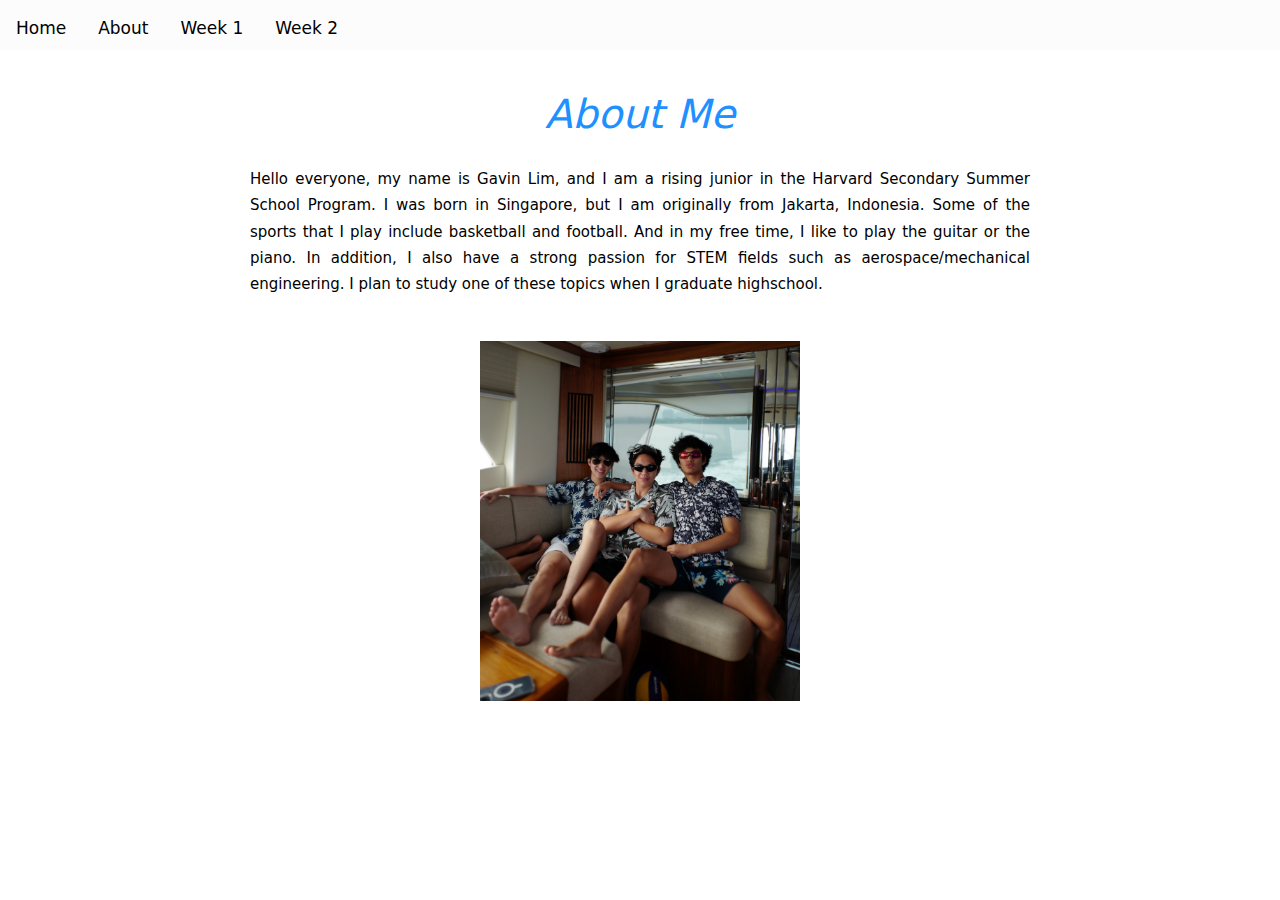
==== 01_intro/about.html @ 31faf346 "3rd commit" ====
<!DOCTYPE html>
<html lang="en">

<head>
    <title>PHYS-S12: Intro to Digital Fabrication - About Me</title>
    <link href="https://cdn.jsdelivr.net/npm/bootstrap@5.1.1/dist/css/bootstrap.min.css" rel="stylesheet">
    <link rel="stylesheet" type="text/css" href="styles.css">
    <script src="https://cdn.jsdelivr.net/npm/bootstrap@5.0.2/dist/js/bootstrap.bundle.min.js"></script>
</head>

<body>
    <div class="topnav">
        <a href="index.html">Home</a>
        <a class="active" href="about.html">About</a>
        <a href="weekone.html">Week 1</a>
        <a href="weektwo.html">Week 2</a>
    </div>

    <div class="header" id="aboutPage">
        <h1> <em>About Me</em> </h1>
    </div>

    <div class="description">
        <p>
            Hello everyone, my name is Gavin Lim, and I am a rising junior in the Harvard Secondary Summer School
            Program. I was born in Singapore, but I am originally from Jakarta, Indonesia. Some of the sports that I
            play include basketball and football. And in my free time, I like to play the guitar or the piano. In
            addition, I also have a strong passion for STEM fields such as aerospace/mechanical engineering. I plan to study one
            of these topics when I graduate highschool.
        </p>
    </div>

    <br>

    <img class="image" src="pic3.jpeg" width="400px">

</body>

</html>
---- 01_intro/styles.css ----
body {
    line-height: 1.75;
    color: black;
    padding-top: 70px;
}

/* Styling for Navigation Bar on Top-Screen */
.topnav {
    background-color: #fcfcfc;
    overflow: hidden;
    position: fixed;
    top: 0;
    width: 100%;
    height: 50px;
    z-index: 10;
}

/* Links inside the navbar */
.topnav a {
    float: left;
    color: #000000;
    text-align: center;
    padding: 14px 16px;
    text-decoration: none;
    font-size: 17px;
}

.header {
    text-align: center;
    color: dodgerblue;
}

#homePage {
    padding: 210px 0;
}

#aboutPage {
    text-align: center;
    padding: 20px 0;
}

#center {
    text-align: center;
}

.image {
    display: block;
    margin-left: auto;
    margin-right: auto;
    width: 25%;

}

.description {
    padding-left: 250px;
    padding-right: 250px;
    font-size: 15px;
    text-align: justify;
}

.image-container {
    text-align: center;
}

.image-container img {
    display: inline-block;
    max-width: 30%;
    height: auto;
}

.subheading {
    font-size: large;
    color: tomato
}
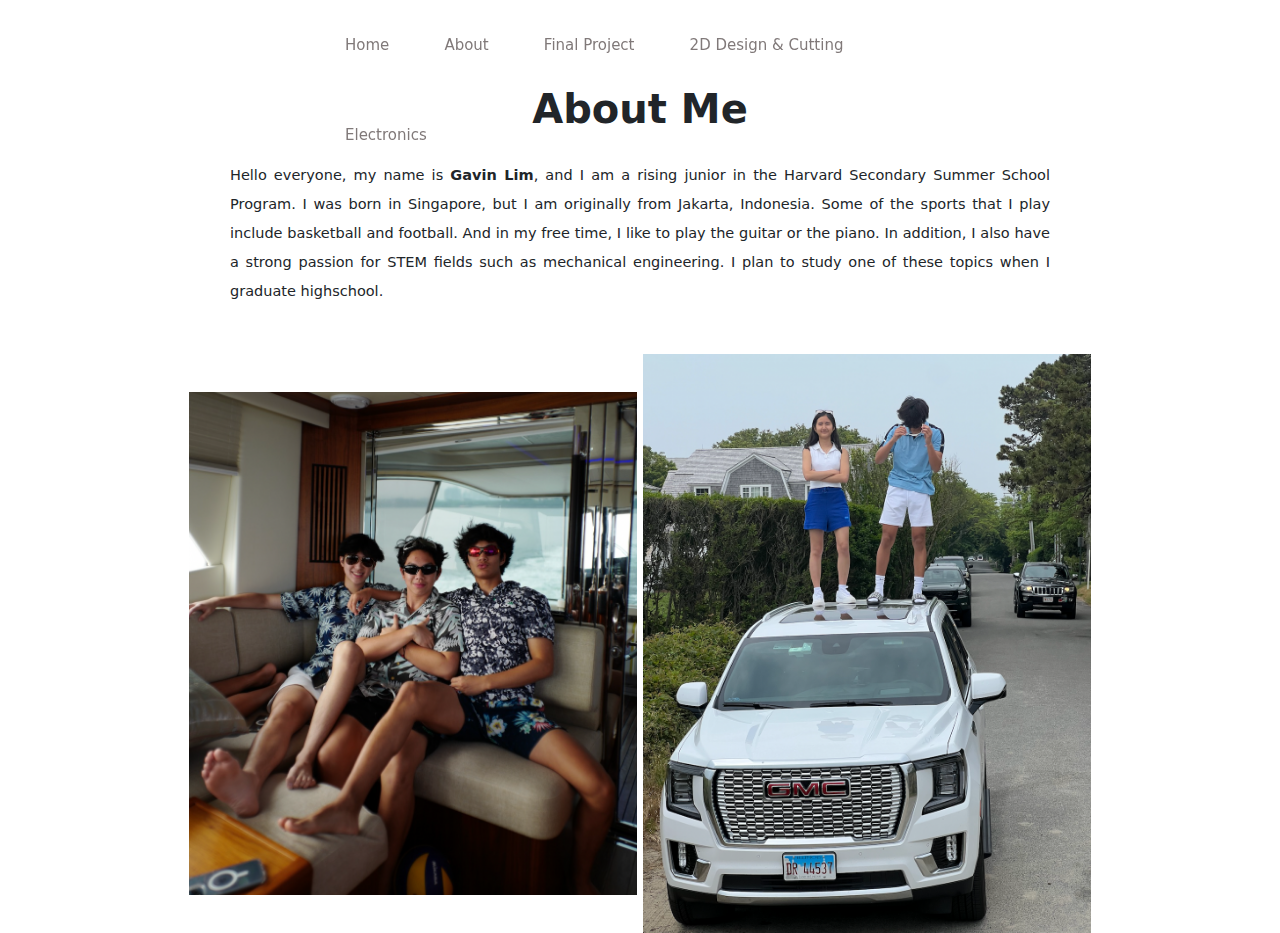
==== commit b3862b67: "4th commit" ====
--- a/01_intro/about.html
+++ b/01_intro/about.html
@@ -2,7 +2,7 @@
 <html lang="en">
 
 <head>
-    <title>PHYS-S12: Intro to Digital Fabrication - About Me</title>
+    <title>Gavin Lim's Portfolio - PHYS-S12 Intro to Digital Fabrication</title>
     <link href="https://cdn.jsdelivr.net/npm/bootstrap@5.1.1/dist/css/bootstrap.min.css" rel="stylesheet">
     <link rel="stylesheet" type="text/css" href="styles.css">
     <script src="https://cdn.jsdelivr.net/npm/bootstrap@5.0.2/dist/js/bootstrap.bundle.min.js"></script>
@@ -11,28 +11,32 @@
 <body>
     <div class="topnav">
         <a href="index.html">Home</a>
-        <a class="active" href="about.html">About</a>
-        <a href="weekone.html">Week 1</a>
-        <a href="weektwo.html">Week 2</a>
+        <a href="about.html">About</a>
+        <a href="weekone.html">Final Project</a>
+        <a href="weektwo.html">2D Design & Cutting</a>
+        <a href="weekthree.html">Electronics</a>
     </div>
 
     <div class="header" id="aboutPage">
-        <h1> <em>About Me</em> </h1>
+        <h1> <b>About Me</b> </h1>
     </div>
 
     <div class="description">
         <p>
-            Hello everyone, my name is Gavin Lim, and I am a rising junior in the Harvard Secondary Summer School
+            Hello everyone, my name is <b>Gavin Lim</b>, and I am a rising junior in the Harvard Secondary Summer School
             Program. I was born in Singapore, but I am originally from Jakarta, Indonesia. Some of the sports that I
             play include basketball and football. And in my free time, I like to play the guitar or the piano. In
-            addition, I also have a strong passion for STEM fields such as aerospace/mechanical engineering. I plan to study one
-            of these topics when I graduate highschool.
+            addition, I also have a strong passion for STEM fields such as mechanical engineering. I plan to
+            study one of these topics when I graduate highschool.
         </p>
     </div>
 
     <br>
 
-    <img class="image" src="pic3.jpeg" width="400px">
+    <div class="image-container">
+        <img src="pic3.jpeg" alt="Image 1">
+        <img src="pic4.jpeg" alt="Image 2">
+    </div>
 
 </body>
 
--- a/01_intro/styles.css
+++ b/01_intro/styles.css
@@ -1,41 +1,40 @@
 body {
-    line-height: 1.75;
-    color: black;
-    padding-top: 70px;
+    line-height: 2;
+    padding-top: 65px;
 }
 
-/* Styling for Navigation Bar on Top-Screen */
 .topnav {
-    background-color: #fcfcfc;
-    overflow: hidden;
     position: fixed;
     top: 0;
-    width: 100%;
-    height: 50px;
+    left: 50%;
+    /* Set the horizontal position to the middle of the screen */
+    transform: translateX(-50%);
+    /* Move the navbar back by half of its width */
+    width: auto;
+    /* Remove the fixed width */
+    height: 55px;
     z-index: 10;
 }
 
-/* Links inside the navbar */
 .topnav a {
-    float: left;
-    color: #000000;
+    display: inline-block;
+    /* Display the links in a row */
+    color: #807979;
     text-align: center;
-    padding: 14px 16px;
+    padding: 30px 25px;
     text-decoration: none;
-    font-size: 17px;
+    font-size: 15px;
 }
 
 .header {
     text-align: center;
-    color: dodgerblue;
 }
 
 #homePage {
-    padding: 210px 0;
+    padding: 250px 0;
 }
 
 #aboutPage {
-    text-align: center;
     padding: 20px 0;
 }
 
@@ -48,13 +47,12 @@
     margin-left: auto;
     margin-right: auto;
     width: 25%;
-
 }
 
 .description {
-    padding-left: 250px;
-    padding-right: 250px;
-    font-size: 15px;
+    padding-left: 230px;
+    padding-right: 230px;
+    font-size: 14.5px;
     text-align: justify;
 }
 
@@ -64,11 +62,16 @@
 
 .image-container img {
     display: inline-block;
-    max-width: 30%;
+    max-width: 35%;
     height: auto;
 }
 
 .subheading {
-    font-size: large;
-    color: tomato
+    font-size: 17px;
+    font-style: italic;
+    color: rgb(240, 50, 50)
+}
+
+#darker {
+    color: #777070;
 }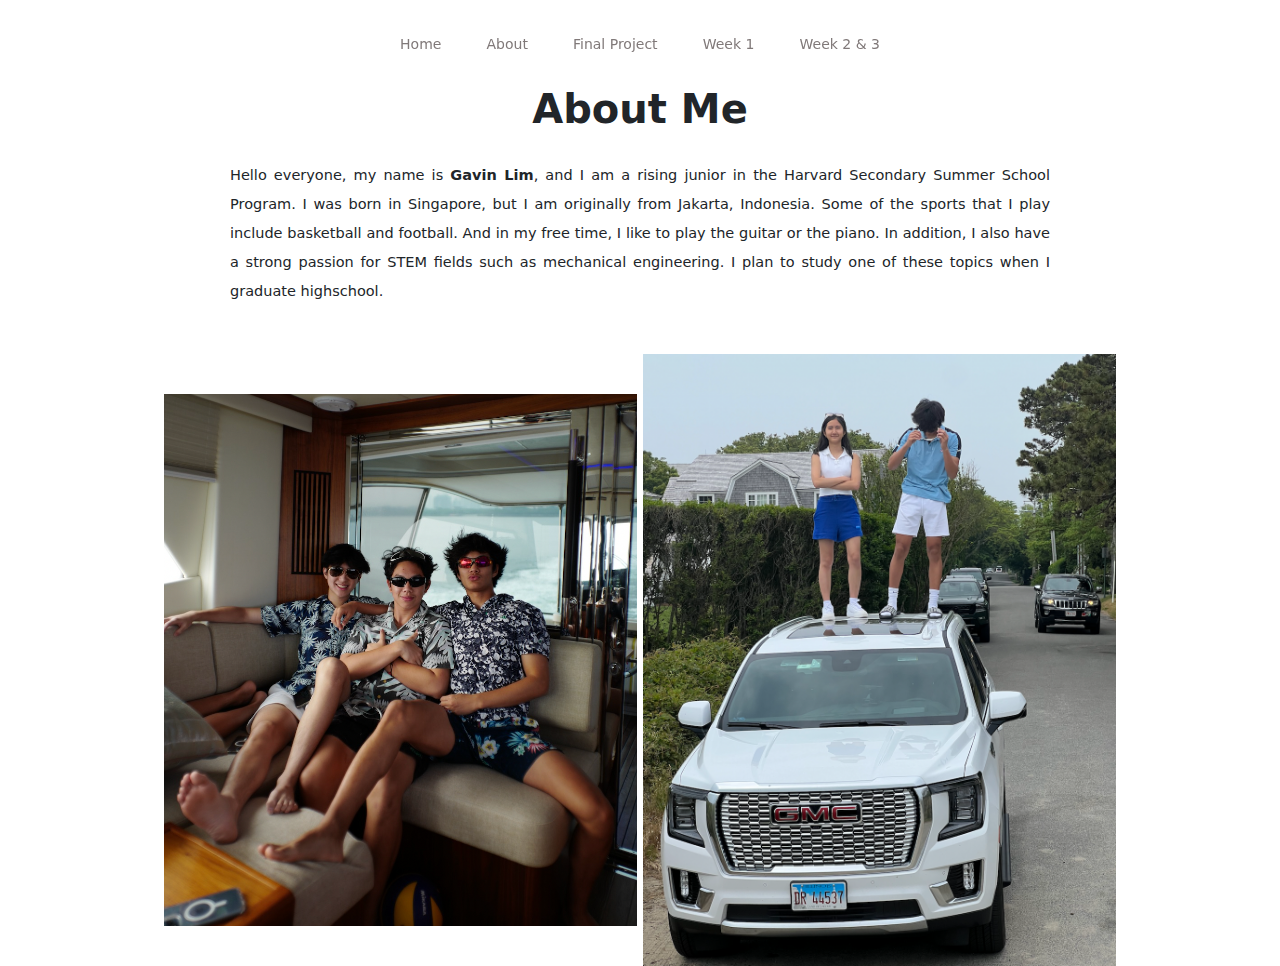
==== commit 8b1a99d2: "5th commit" ====
--- a/01_intro/about.html
+++ b/01_intro/about.html
@@ -13,8 +13,8 @@
         <a href="index.html">Home</a>
         <a href="about.html">About</a>
         <a href="weekone.html">Final Project</a>
-        <a href="weektwo.html">2D Design & Cutting</a>
-        <a href="weekthree.html">Electronics</a>
+        <a href="weektwo.html">Week 1</a>
+        <a href="weekthree.html">Week 2 & 3</a>
     </div>
 
     <div class="header" id="aboutPage">
--- a/01_intro/styles.css
+++ b/01_intro/styles.css
@@ -21,9 +21,9 @@
     /* Display the links in a row */
     color: #807979;
     text-align: center;
-    padding: 30px 25px;
+    padding: 30px 20px;
     text-decoration: none;
-    font-size: 15px;
+    font-size: 14px;
 }
 
 .header {
@@ -62,7 +62,7 @@
 
 .image-container img {
     display: inline-block;
-    max-width: 35%;
+    max-width: 37%;
     height: auto;
 }
 
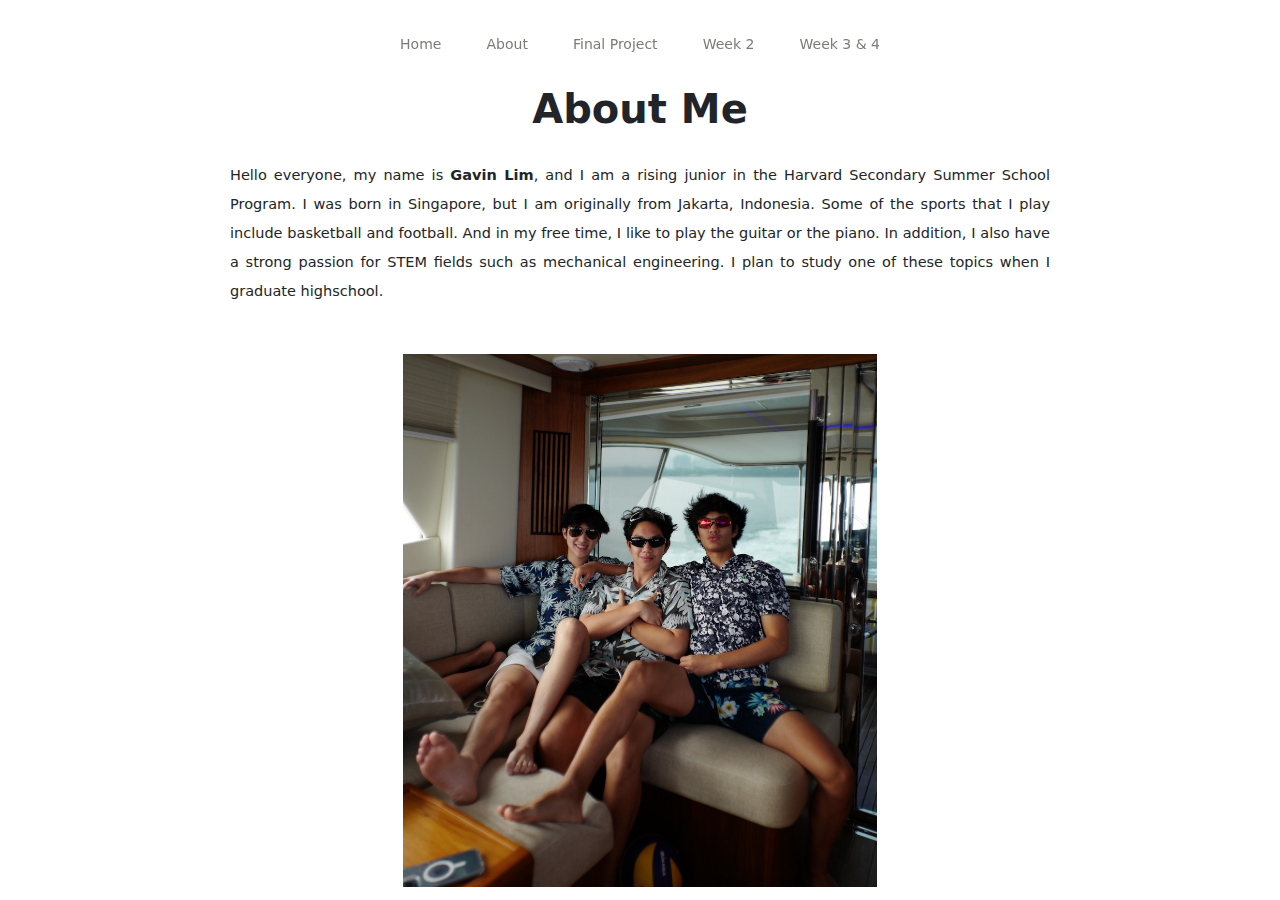
==== commit 6e26d6e5: "6th commit" ====
--- a/01_intro/about.html
+++ b/01_intro/about.html
@@ -13,8 +13,8 @@
         <a href="index.html">Home</a>
         <a href="about.html">About</a>
         <a href="weekone.html">Final Project</a>
-        <a href="weektwo.html">Week 1</a>
-        <a href="weekthree.html">Week 2 & 3</a>
+        <a href="weektwo.html">Week 2</a>
+        <a href="weekthree.html">Week 3 & 4</a>
     </div>
 
     <div class="header" id="aboutPage">
@@ -34,8 +34,7 @@
     <br>
 
     <div class="image-container">
-        <img src="pic3.jpeg" alt="Image 1">
-        <img src="pic4.jpeg" alt="Image 2">
+        <img src="pic3.jpeg">
     </div>
 
 </body>
--- a/01_intro/styles.css
+++ b/01_intro/styles.css
@@ -74,4 +74,16 @@
 
 #darker {
     color: #777070;
-}+}
+
+.code-section {
+    background-color: #f5f5f5;
+    padding: 20px;
+    border-radius: 100px;
+    font-family: Consolas, monospace;
+    line-height: 1.5;
+    margin: 0 auto;
+    max-width: 800px;
+  }
+  
+  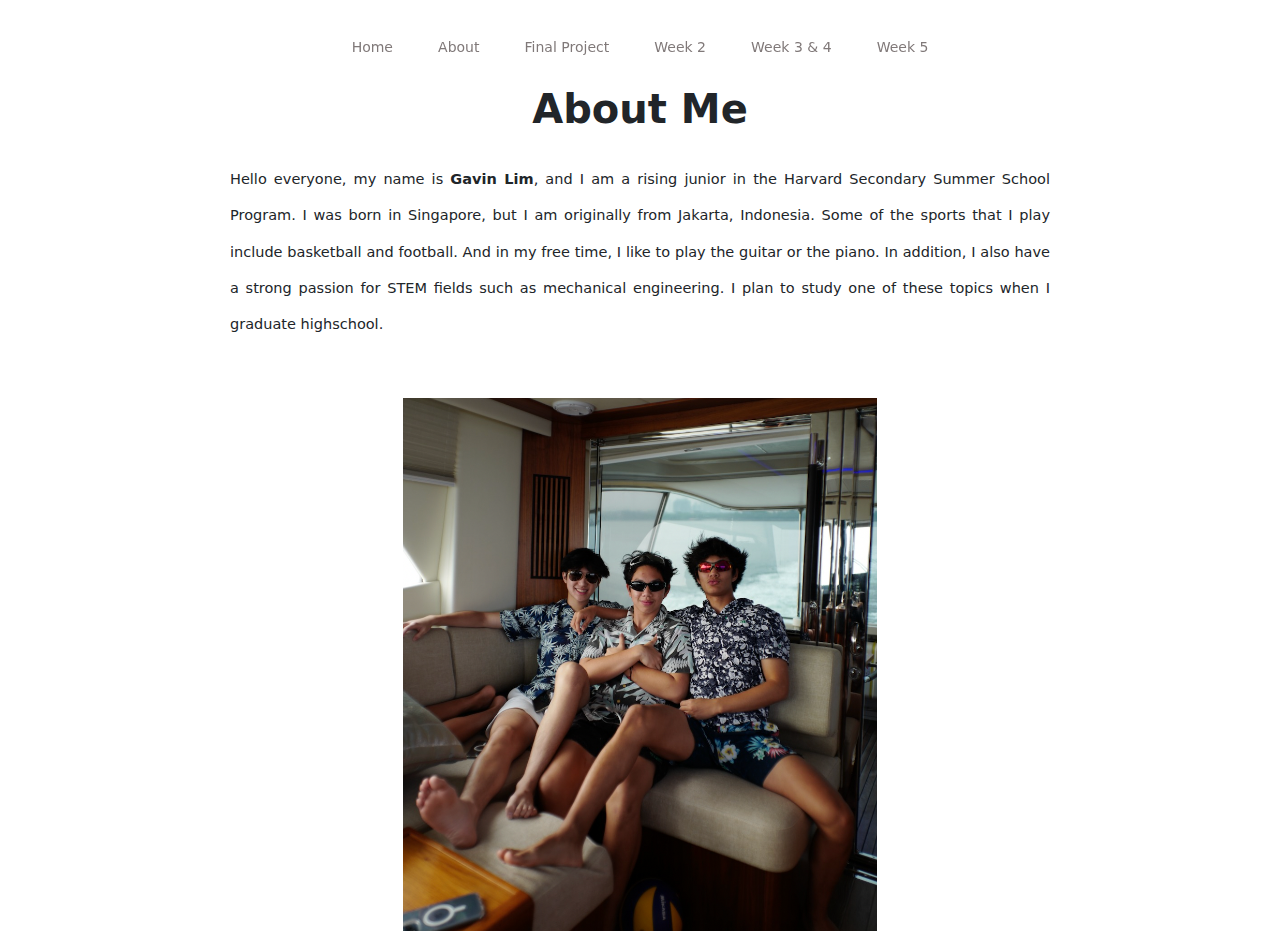
==== commit b8868f40: "7th commit" ====
--- a/01_intro/about.html
+++ b/01_intro/about.html
@@ -15,6 +15,7 @@
         <a href="weekone.html">Final Project</a>
         <a href="weektwo.html">Week 2</a>
         <a href="weekthree.html">Week 3 & 4</a>
+        <a href="weekfive.html">Week 5</a>
     </div>
 
     <div class="header" id="aboutPage">
--- a/01_intro/styles.css
+++ b/01_intro/styles.css
@@ -1,5 +1,5 @@
 body {
-    line-height: 2;
+    line-height: 2.5;
     padding-top: 65px;
 }
 
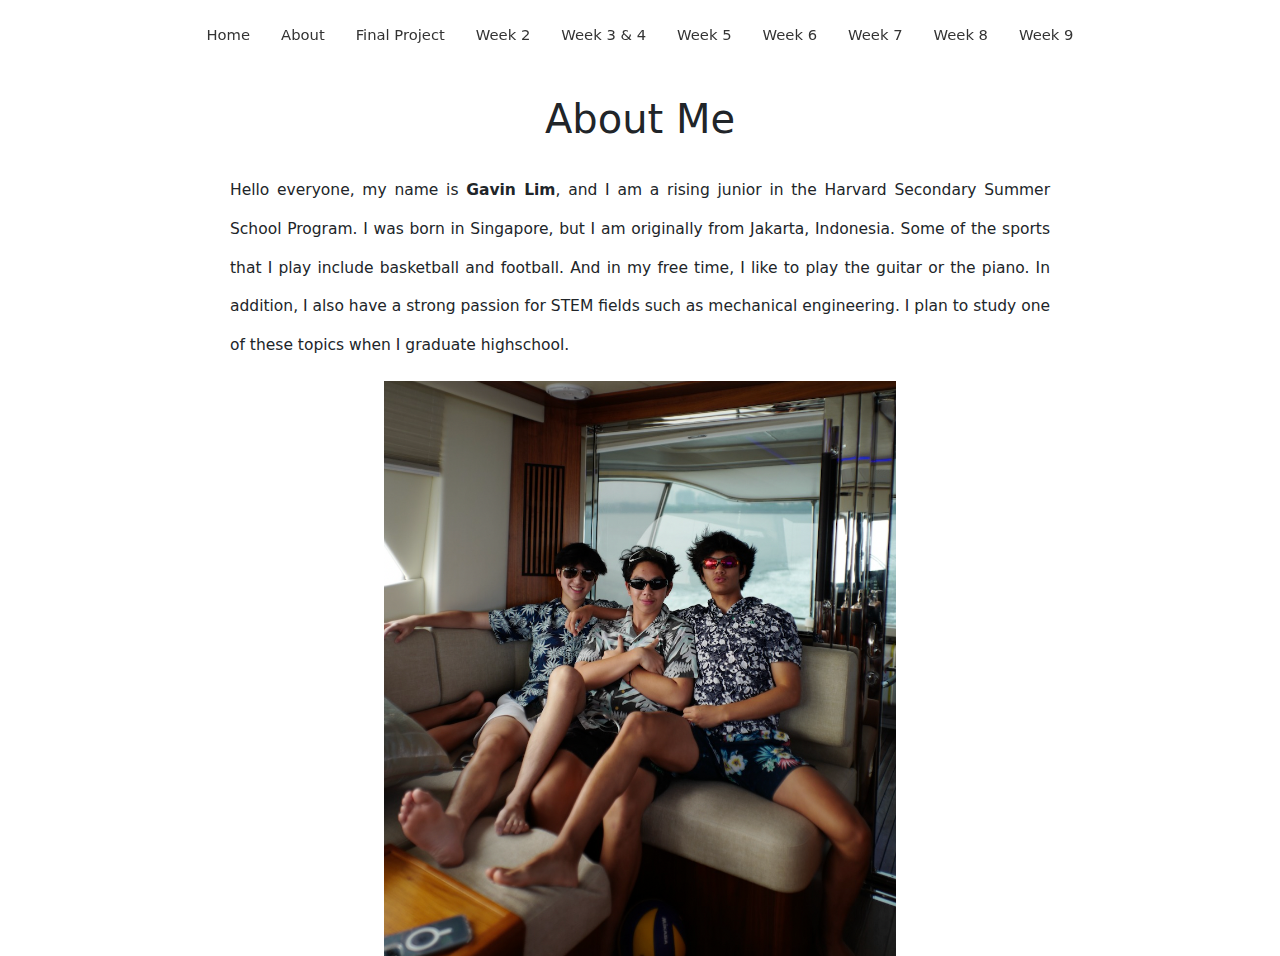
==== commit 6c58d840: "update week 9" ====
--- a/01_intro/about.html
+++ b/01_intro/about.html
@@ -2,24 +2,28 @@
 <html lang="en">
 
 <head>
-    <title>Gavin Lim's Portfolio - PHYS-S12 Intro to Digital Fabrication</title>
+    <title>About Me | Gavin Lim</title>
     <link href="https://cdn.jsdelivr.net/npm/bootstrap@5.1.1/dist/css/bootstrap.min.css" rel="stylesheet">
     <link rel="stylesheet" type="text/css" href="styles.css">
-    <script src="https://cdn.jsdelivr.net/npm/bootstrap@5.0.2/dist/js/bootstrap.bundle.min.js"></script>
+    <script src="script.js"></script>
 </head>
 
 <body>
-    <div class="topnav">
+    <div class="topnav" id="myTopnav">
         <a href="index.html">Home</a>
         <a href="about.html">About</a>
         <a href="weekone.html">Final Project</a>
         <a href="weektwo.html">Week 2</a>
         <a href="weekthree.html">Week 3 & 4</a>
         <a href="weekfive.html">Week 5</a>
+        <a href="weeksix.html">Week 6</a>
+        <a href="weekseven.html">Week 7</a>
+        <a href="weekeight.html">Week 8</a>
+        <a href="weeknine.html">Week 9</a>
     </div>
 
-    <div class="header" id="aboutPage">
-        <h1> <b>About Me</b> </h1>
+    <div class="center" id="aboutPage">
+        <h1>About Me</h1>
     </div>
 
     <div class="description">
@@ -32,8 +36,6 @@
         </p>
     </div>
 
-    <br>
-
     <div class="image-container">
         <img src="pic3.jpeg">
     </div>
--- a/01_intro/styles.css
+++ b/01_intro/styles.css
@@ -1,41 +1,51 @@
 body {
     line-height: 2.5;
-    padding-top: 65px;
+    padding-top: 75px;
 }
 
 .topnav {
     position: fixed;
     top: 0;
-    left: 50%;
-    /* Set the horizontal position to the middle of the screen */
-    transform: translateX(-50%);
-    /* Move the navbar back by half of its width */
-    width: auto;
-    /* Remove the fixed width */
-    height: 55px;
+    left: 0;
+    width: 100%;
+    height: 70px;
     z-index: 10;
+    display: flex;
+    justify-content: center;
+    align-items: center;
+    transition: opacity 0.5s ease; /* Add a transition effect for smooth fading */
 }
 
 .topnav a {
     display: inline-block;
-    /* Display the links in a row */
-    color: #807979;
+    color: #333;
     text-align: center;
-    padding: 30px 20px;
+    padding: 15px 15.5px;
     text-decoration: none;
-    font-size: 14px;
+    font-size: 14.75px;
+    white-space: nowrap;
 }
 
-.header {
+.topnav a:hover {
+    color: #ff0000;
+}
+
+/* Add a class to change the opacity when scrolling down */
+.topnav.scroll-down {
+    opacity: 0.7;
+}
+
+
+.center {
     text-align: center;
 }
 
 #homePage {
-    padding: 250px 0;
+    padding: 240px 0;
 }
 
 #aboutPage {
-    padding: 20px 0;
+    padding: 20px;
 }
 
 #center {
@@ -46,13 +56,13 @@
     display: block;
     margin-left: auto;
     margin-right: auto;
-    width: 25%;
+    width: 30%;
 }
 
 .description {
     padding-left: 230px;
     padding-right: 230px;
-    font-size: 14.5px;
+    font-size: 15.5px;
     text-align: justify;
 }
 
@@ -62,28 +72,73 @@
 
 .image-container img {
     display: inline-block;
-    max-width: 37%;
+    max-width: 40%;
     height: auto;
 }
 
 .subheading {
-    font-size: 17px;
+    font-size: 18px;
     font-style: italic;
     color: rgb(240, 50, 50)
+}
+
+.heading {
+    font-size: 50px;
 }
 
 #darker {
     color: #777070;
 }
 
+/* Start of Citation (Use of ChatGPT) */
+@import url('https://fonts.googleapis.com/css2?family=Monaco&display=swap');
+
 .code-section {
-    background-color: #f5f5f5;
+    background-color: #272822;
     padding: 20px;
-    border-radius: 100px;
-    font-family: Consolas, monospace;
-    line-height: 1.5;
+    border-radius: 8px;
+    font-family: 'Monaco', monospace; /* Changed to Monaco font */
+    font-size: 14px;
+    line-height: 1.6;
     margin: 0 auto;
-    max-width: 800px;
-  }
-  
-  +    max-width: 900px;
+    overflow-x: auto;
+    color: #f8f8f8;
+}
+
+.code-section code {
+    display: block;
+    white-space: pre;
+    word-wrap: normal;
+    color: #f8f8f8;
+}
+
+.code-section code::before {
+    content: attr(class);
+    display: block;
+    margin-bottom: 0.5em;
+    color: #ef626c;
+}
+
+/* End of Citation */
+
+
+
+/* Style buttons */
+.btn {
+    background-color: DodgerBlue;
+    border: none;
+    color: white;
+    padding: 12px 30px;
+    cursor: pointer;
+    font-size: 17px;
+}
+
+/* Darker background on mouse-over */
+.btn:hover {
+    background-color: RoyalBlue;
+}
+
+#title {
+    font-size: 60px;
+}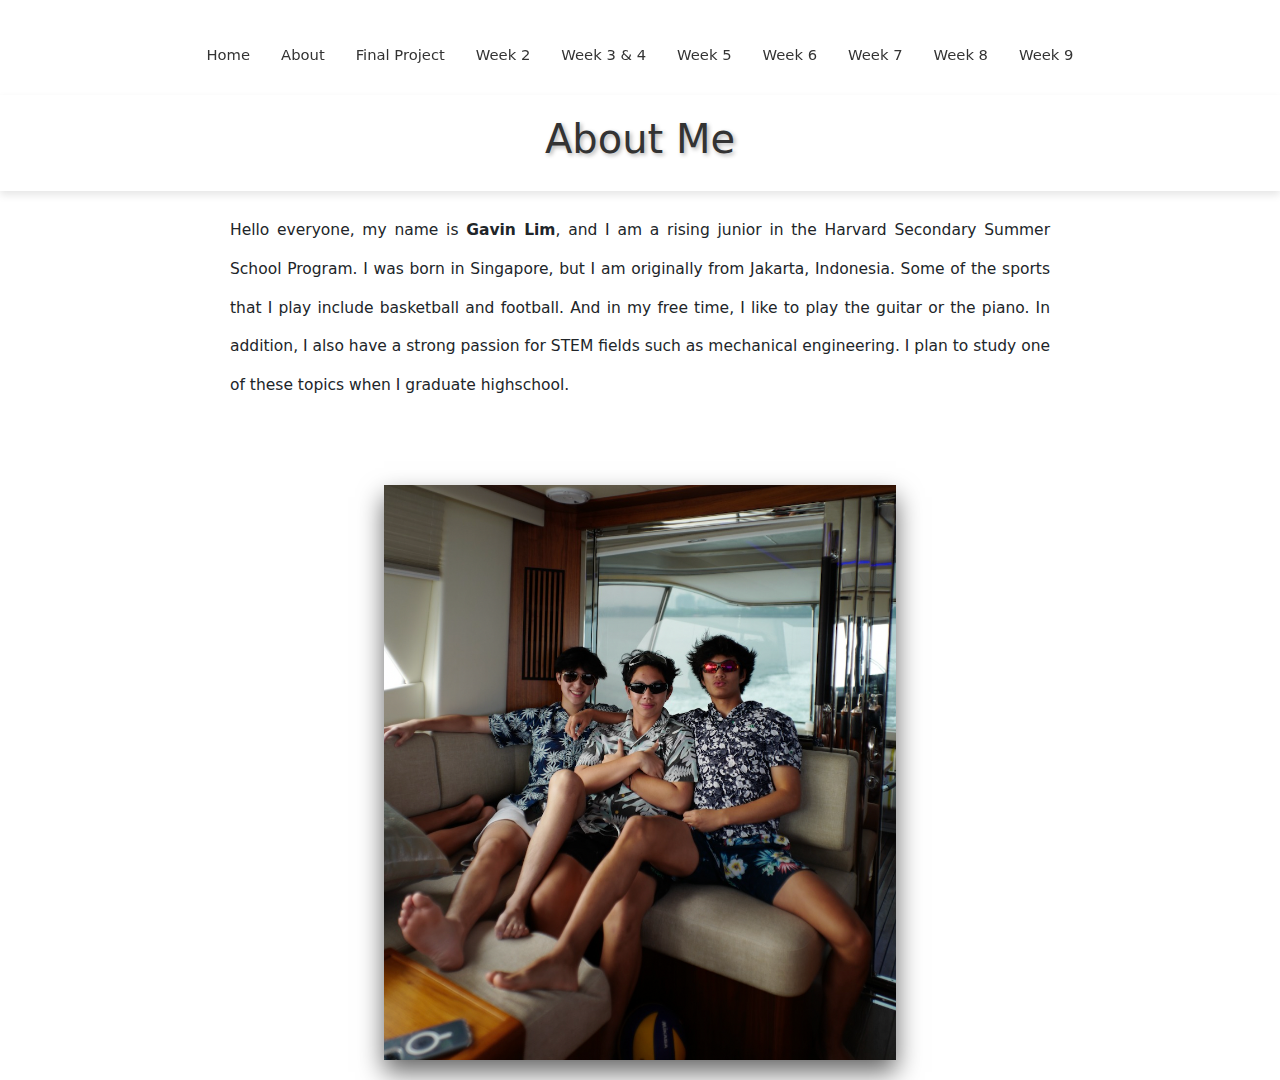
==== commit 94aa74e6: "update" ====
--- a/01_intro/about.html
+++ b/01_intro/about.html
@@ -36,6 +36,8 @@
         </p>
     </div>
 
+    <br>
+
     <div class="image-container">
         <img src="pic3.jpeg">
     </div>
--- a/01_intro/styles.css
+++ b/01_intro/styles.css
@@ -13,7 +13,8 @@
     display: flex;
     justify-content: center;
     align-items: center;
-    transition: opacity 0.5s ease; /* Add a transition effect for smooth fading */
+    transition: opacity 0.5s ease;
+    /* Add a transition effect for smooth fading */
 }
 
 .topnav a {
@@ -27,7 +28,7 @@
 }
 
 .topnav a:hover {
-    color: #ff0000;
+    color: #007BFF;
 }
 
 /* Add a class to change the opacity when scrolling down */
@@ -46,6 +47,24 @@
 
 #aboutPage {
     padding: 20px;
+    text-shadow: 2px 2px 4px rgba(0, 0, 0, 0.3);
+    box-shadow: 0 4px 8px rgba(0, 0, 0, 0.1);
+    color: #333;
+}
+
+.imageShadow img {
+    box-shadow: 0 12px 24px rgba(0, 0, 0, 0.6);
+    /* Adding a subtle box shadow */
+}
+
+.imageShadow video {
+    box-shadow: 0 12px 24px rgba(0, 0, 0, 0.6);
+    /* Adding a subtle box shadow */
+}
+
+div {
+    margin-top: 20px;
+    margin-bottom: 20px;
 }
 
 #center {
@@ -74,13 +93,19 @@
     display: inline-block;
     max-width: 40%;
     height: auto;
+    box-shadow: 0 12px 24px rgba(0, 0, 0, 0.6);
+    /* Adding a subtle box shadow */
 }
 
 .subheading {
-    font-size: 18px;
+    font-size: 21px;
+    font-weight: bold;
     font-style: italic;
-    color: rgb(240, 50, 50)
+    color: #007BFF;
+    text-shadow: 2px 2px 4px rgba(0, 0, 0, 0.1);
+    margin-bottom: 10px;
 }
+
 
 .heading {
     font-size: 50px;
@@ -97,7 +122,8 @@
     background-color: #272822;
     padding: 20px;
     border-radius: 8px;
-    font-family: 'Monaco', monospace; /* Changed to Monaco font */
+    font-family: 'Monaco', monospace;
+    /* Changed to Monaco font */
     font-size: 14px;
     line-height: 1.6;
     margin: 0 auto;
@@ -141,4 +167,30 @@
 
 #title {
     font-size: 60px;
-}+}
+
+
+.code-section {
+    position: relative;
+    padding: 20px;
+}
+
+#copyButton {
+    position: absolute;
+    top: 30px; /* adjust as needed */
+    right: 30px; /* adjust as needed */
+    font-size: 1em;
+    padding: 10px;
+    color: #fff;
+    background-color: #009578;
+    border: none;
+    border-radius: 5px;
+    cursor: pointer;
+    transition: background-color 0.3s ease;
+}
+#copyButton:hover {
+    background-color: #00664e;
+}
+#copyButton:active {
+    background-color: #004d39;
+}
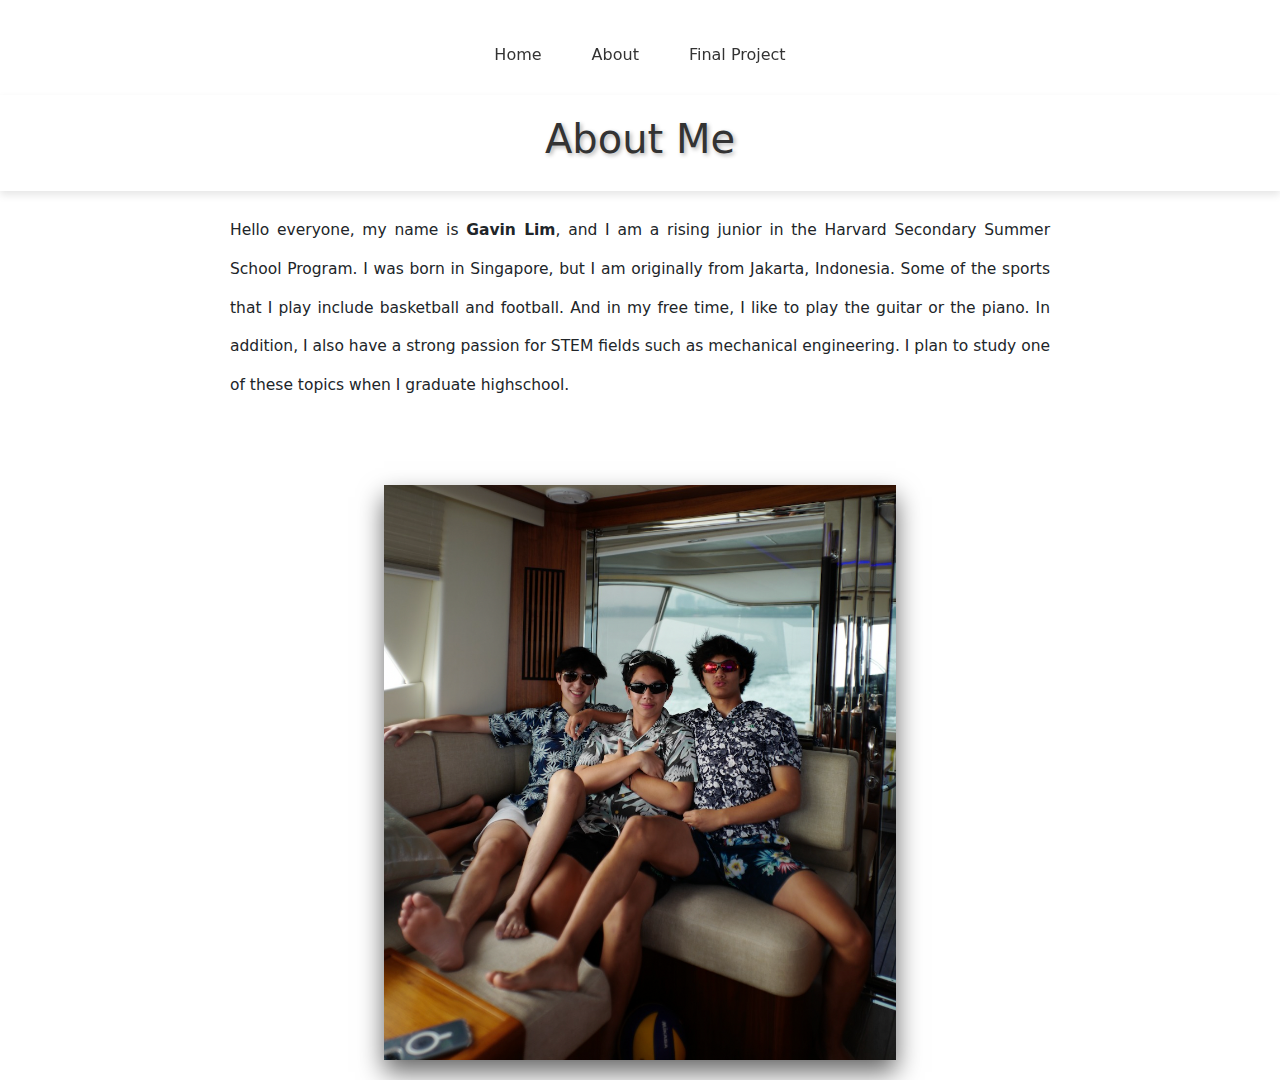
==== commit 4fb489fa: "update css" ====
--- a/01_intro/about.html
+++ b/01_intro/about.html
@@ -13,13 +13,6 @@
         <a href="index.html">Home</a>
         <a href="about.html">About</a>
         <a href="weekone.html">Final Project</a>
-        <a href="weektwo.html">Week 2</a>
-        <a href="weekthree.html">Week 3 & 4</a>
-        <a href="weekfive.html">Week 5</a>
-        <a href="weeksix.html">Week 6</a>
-        <a href="weekseven.html">Week 7</a>
-        <a href="weekeight.html">Week 8</a>
-        <a href="weeknine.html">Week 9</a>
     </div>
 
     <div class="center" id="aboutPage">
--- a/01_intro/styles.css
+++ b/01_intro/styles.css
@@ -21,28 +21,24 @@
     display: inline-block;
     color: #333;
     text-align: center;
-    padding: 15px 15.5px;
+    padding: 15px 25px;
     text-decoration: none;
-    font-size: 14.75px;
+    font-size: 16px;
     white-space: nowrap;
+    transition: color 0.5s ease;
+    /* Add transition for color change on hover */
 }
 
 .topnav a:hover {
     color: #007BFF;
 }
 
-/* Add a class to change the opacity when scrolling down */
-.topnav.scroll-down {
-    opacity: 0.7;
-}
-
-
 .center {
     text-align: center;
 }
 
 #homePage {
-    padding: 240px 0;
+    padding: 230px 0;
 }
 
 #aboutPage {
@@ -108,11 +104,12 @@
 
 
 .heading {
-    font-size: 50px;
+    font-size: 45px;
 }
 
 #darker {
     color: #777070;
+    font-size: 35px;
 }
 
 /* Start of Citation (Use of ChatGPT) */
@@ -166,7 +163,7 @@
 }
 
 #title {
-    font-size: 60px;
+    font-size: 80px;
 }
 
 
@@ -194,3 +191,43 @@
 #copyButton:active {
     background-color: #004d39;
 }
+
+#scrollMessage {
+    position: fixed;
+    bottom: 10px;
+    width: 100%;
+    text-align: center;
+    opacity: 1;
+    transition: opacity 0.5s ease-out;
+    color: #007BFF;
+    font-style: italic;
+}
+
+.grid-container {
+    display: grid;
+    grid-template-columns: repeat(3, 1fr); /* Creates 3 equal-width columns */
+    grid-gap: 20px; /* Adjust this for desired space between boxes */
+    padding: 20px; /* Add some padding around the container for better visuals */
+}
+
+.grid-item {
+    /* Styles for individual grid items if needed */
+}
+
+.box {
+    border: 1px solid #007BFF;
+    padding: 10px;
+    text-align: center;
+    transition: background-color 0.3s ease;
+    color: #007BFF;
+    text-decoration: none;
+    width: 100%; /* Make the box fill the grid cell */
+    display: block;
+    border-radius: 20px;
+}
+
+.box:hover {
+    background-color: #007BFF;
+    color: white;
+}
+
